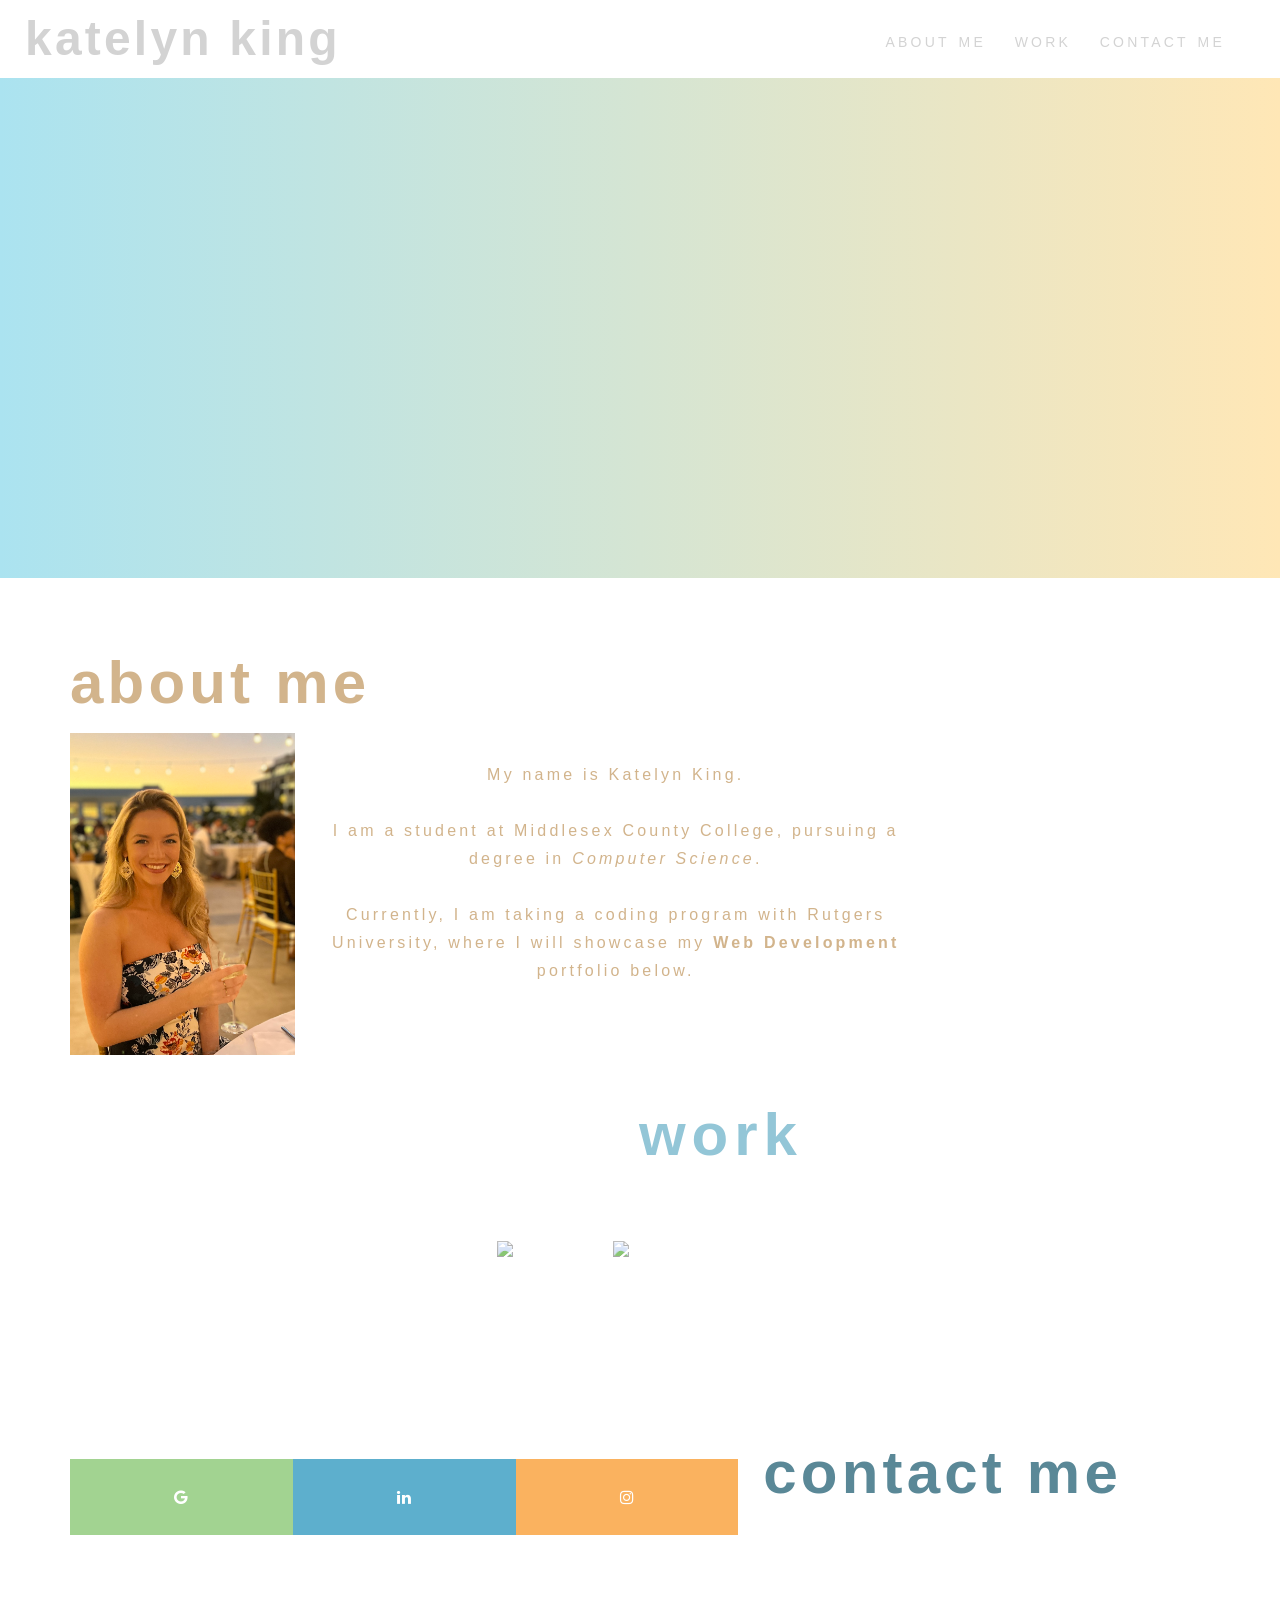
==== index.html @ bce981fd "rename" ====
<!DOCTYPE html>
<html lang="en-us">

<head>
    <meta charset="UTF-8" />
    <link rel="stylesheet" href="./assets/css/reset.css" />
    <link rel="stylesheet" href="./assets/css/style.css">
    <link rel="stylesheet" href="https://cdnjs.cloudflare.com/ajax/libs/font-awesome/4.7.0/css/font-awesome.min.css">
    <title>katelyn king</title>
</head>

<body>
    <div class="header">
        <h1>katelyn king</h1>
        <div>
            <ul>
                <li>
                    <a href="#about-me">about me</a>
                </li>
                <li>
                    <a href="#work">work</a>
                </li>
                <li>
                    <a href="#contact-me">contact me</a>
                </li>
            </ul>
        </div>
    </div>
    <div class="gradient-header"></div> 
    <div class="content">
        
        <div id="about-me" class="about-me">
            <h2>About Me</h2>
            <img src="./assets/images/portrait.jpg" class="float-left"/>
            
            <p>
                <br>
                My name is Katelyn King. 
                <br>
                <br>
                I am a student at Middlesex County College, pursuing a degree in <i>Computer Science</i>. 
                <br>
                <br>
                Currently, I am taking a coding program with Rutgers University, where I will showcase my <b>Web Development</b> portfolio below.
            </p>
            </div>

        <div id="work" class="work">
            <h2><div class="float-center">Work</div></h2>
            <div class="content">
                <p>
                <div class="float-center">
                <img src="./assets/images/cancun.jpg">
                <img src="./assets/images/novisad.jpg">
                </div>
            </p>
        </div>
        </div>
        <div id="contact-me" class="contact-me">
            <h2 class="float-right">Contact Me</h2>
            <p>
                <div class="float-center">
                <a href="mailto:katelynking112@gmail.com" class="fa fa-google"></a> 

                <a href="https://linkedin.com/in/katelyn-king112/" class="fa fa-linkedin"></a> 

                <a href="https://instagram.com/kvtelynking/" class="fa fa-instagram"></a>
                </div>
            </p>
        </div>
    </div>
</body>

</html>
---- assets/css/style.css ----
* {
    box-sizing: border-box;
    padding: 0;
    margin: 0;
    position:relative;
}

title {
    color: white;
}

body {
    background-color: white;
    position:relative;
}

.header {
    position: relative;
    padding: 15px;
    margin-left:10px;
    font-family: sans-serif;
    letter-spacing: 0.2em;
    background-color: white;
    color: lightgray;
}


.header h1 {
    position: relative;
    display: inline-block;
    font-size: 48px;
    
}

.header div {
    position: relative;
    padding-top: 15px;
    padding-inline: 20px;
    margin-right: 20px;
    float: right;
    font-family: sans-serif;
    font-size: 20px;
    font-variant: small-caps;
}

.header div ul li { 
    display: inline-block;
    margin-left: 20px;
}

a {
    color: lightgray;
    text-decoration: none;
}

p {
    display:block;
    min-height: 16px;
    letter-spacing: 0.2em;
    line-height: 28px;
    width:80%;
    text-align: center;
    align-items: center;
    justify-content: center;

}

.gradient-header {
    height: 500px;
    width: 100%;
    margin-bottom: 25px;
    background-image: linear-gradient(to right, rgb(171, 227, 240), rgb(255, 231, 182));
    contain: strict;
} 

.float-left {
    float: left;
    margin-right: 25px;
}

.float-right {
    float: right;
    margin-left: 25px;
}

 .float-center {
    display: flex;
    align-items: center;
    justify-content: center;
} 

.content {
    width: 90%;
    display: inline-block;
    margin-left: 20px;
}

/* SECTIONS */
.about-me {
    margin-bottom: 20px;
    padding: 50px;
    font-family: Arial, Helvetica, sans-serif;
    background-color: white;
    color: tan;
    position:relative;
}

.work {
    margin-bottom: 20px;
    padding: 50px;
    font-family: Arial, Helvetica, sans-serif;
    background-color: white;
    color: #93c6d7;
    position:relative;
}

.work-overlay1 {
    position: absolute;
    top: 50%;
    left: 29%;
    font-size: 25px;
    text-align: center;
    color: white;
    transform: translate(-50%,-50%);
    -ms-transform: translate(-50%,-50%);
}

.work-overlay2 {
    position: absolute;
    top: 50%;
    right: 4.5%;
    font-size: 25px;
    text-align: center;
    color: white;
    transform: translate(-50%,-50%);
    -ms-transform: translate(-50%,-50%);
}

.contact-me {
    margin-bottom: 20px;
    padding: 50px;
    height: 500px;
    align-items: center;
    justify-content: center;
    font-family: Arial, Helvetica, sans-serif;
    background-color: white;
    color: #5a8897;
    position: relative;
}


/* IMAGES */
.about-me img {
    max-height: 400px;
}

.work img {
    margin: 50px;
    max-height: 300px;
    max-width: 100%;
    opacity: 0.7;
}

.work img:hover {
    opacity: 0.4;
    max-height: 302px;
}



/* HEADINGS */
.about-me h2 {
    margin-bottom: 20px;
    font-size: 60px;
    text-transform: lowercase;
    letter-spacing: 0.07em;
    
}

.work h2 {
    margin-bottom: 10px;
    font-size: 60px;
    text-transform: lowercase;
    letter-spacing: 0.1em;
    
}

.contact-me h2 {
    margin-bottom: 20px;
    font-size: 60px;
    text-transform: lowercase;
    letter-spacing: 0.07em;
    align-items:center;
    justify-content: center;
    
}

/* contact icons */
.fa {
    padding: 30px;
    font-size: 40px;
    width: 40%;
    text-align: center;
    text-decoration: none;
  }
  .fa:hover {
    opacity: 0.7;
  }
  
  /* each icon */
  .fa-google {
    background: #88c773c7;
    color: white;
  }

  .fa-linkedin {
    background: #5dafcd;
    color: white;
  }
  
  .fa-instagram {
    background: #fab25f;
    color: white;
  }

  /* icon hover */
  a:hover {
      color: tan;
  }

  a:active {
      color:#93c6d7;
  }

  li:hover {
    color: tan;
    padding-bottom: 5px;
    border-bottom-style: solid;
    border-bottom-width: 1.3px;
    width: fit-content;
  }
  
  /* The user is actively pressing down on the element */
  li:active {
    color:#93c6d7;
    padding-bottom: 5px;
    border-bottom-style: solid;
    border-bottom-width: 1.3px;
    width: fit-content;
  }
  
  /* The element is currently in focus, either by tabbing to or clicking on it */
  li:focus {
    outline: none;
    border-color: #93c6d7;
  }
  

  @media screen and (max-width: 768px) {
      * {
        flex-direction: row;
        display: flex;
        flex-wrap: wrap;
        align-content: flex-start;
        justify-content: center;
        align-items: stretch;
        block-size:auto;
      }

    /* Change the header */
    h1 {
        position: fixed;
        text-align: center;
        width: 100%;
        color:#93c6d7;
    }
    
    /* Change the navbar */
    li {
        flex-direction: column;
        padding-bottom: 5px;
        position: relative;
        width:100%;
        background-color: white;
        align-items:center;
        justify-content: center;
    }

    .gradient-header {
        display:none;
        
    }

    .about-me h2 {
        width: 100%;
        text-align:center;
        /* padding-right: 20px; */
    }

    .about-me {
        text-align:center;
    }

    .about-me img {
        max-width: 50%;
        
    }

    .work h2 {
        width: 100%;
        text-align: center;
        /* padding-right: 20px; */
    }
    .work img {
        display:block;
        block-size: auto;
        flex-direction:row;
        align-items: stretch;
        max-width: 50%;
    }

    .contact-me h2 {
        width: 100%;
        display: grid;
        flex-direction: row;
        text-align: center;
        padding-right: 25px;
    }

    


  }
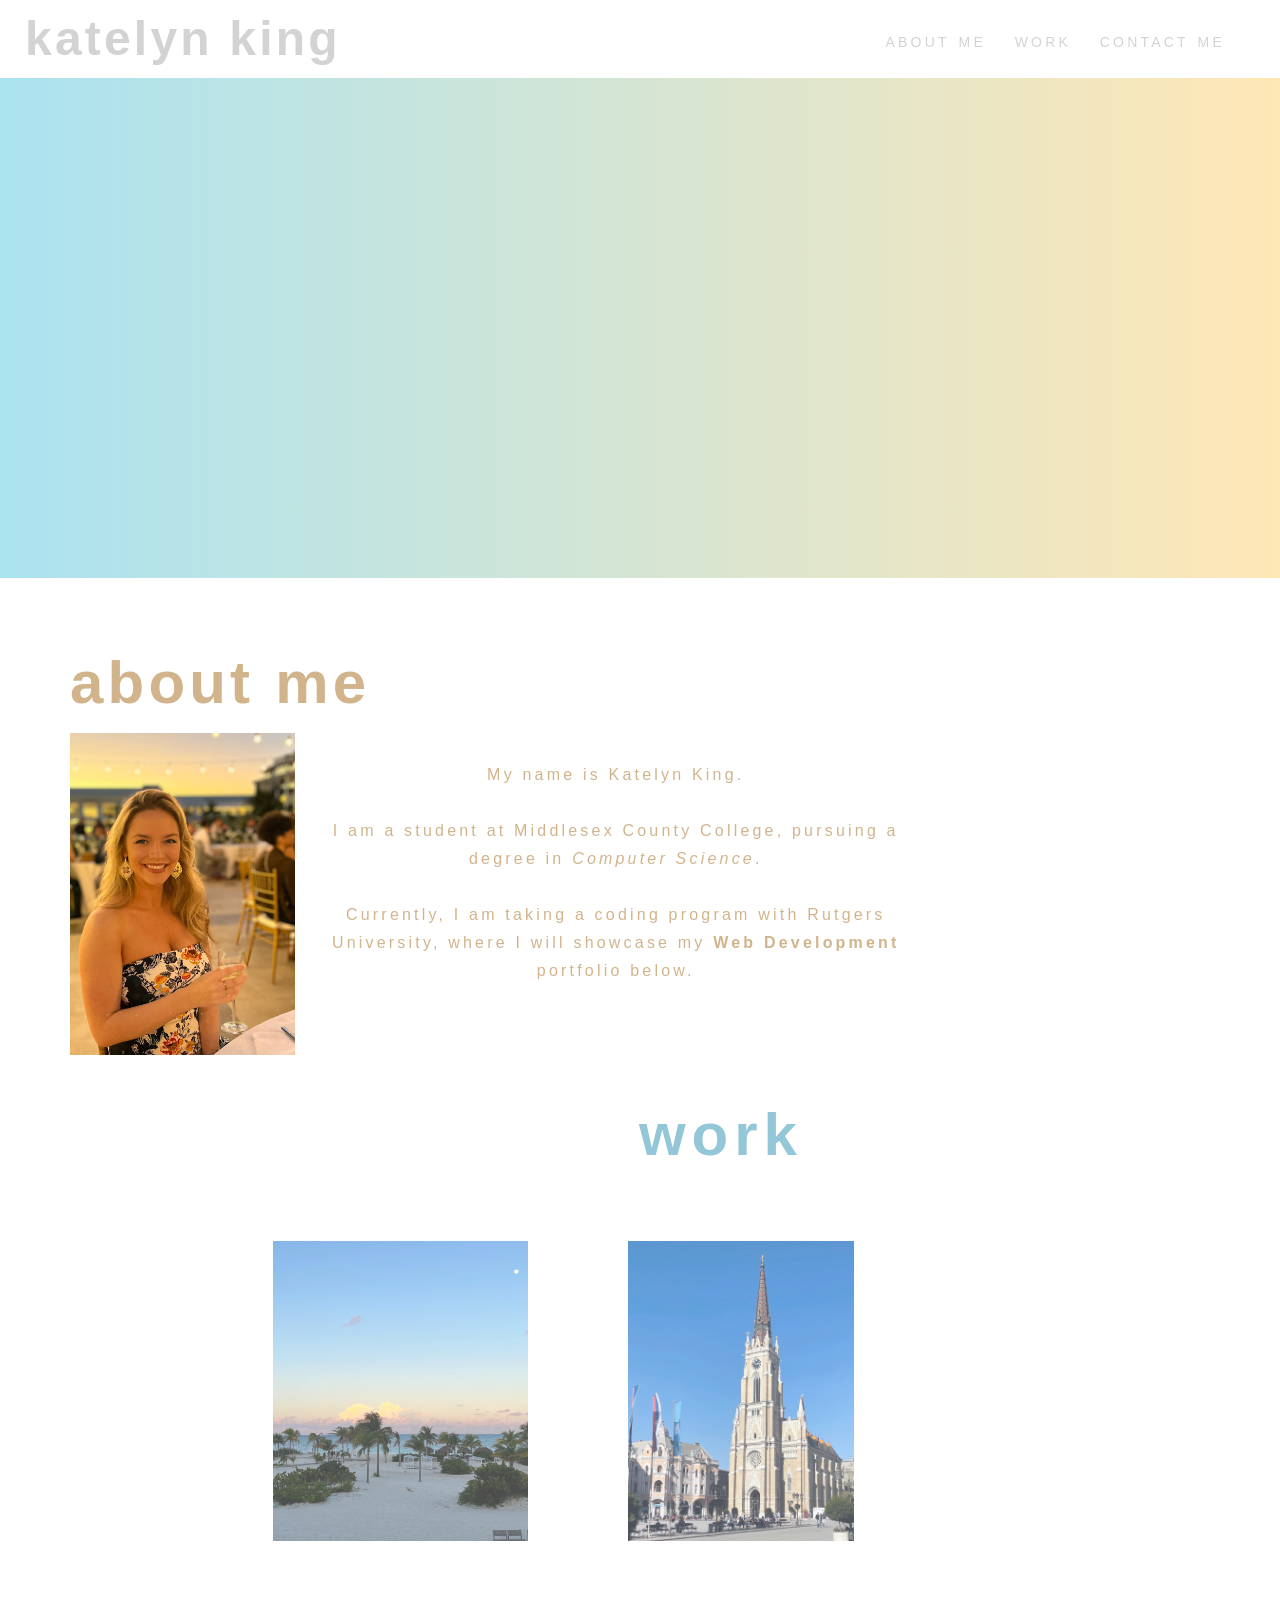
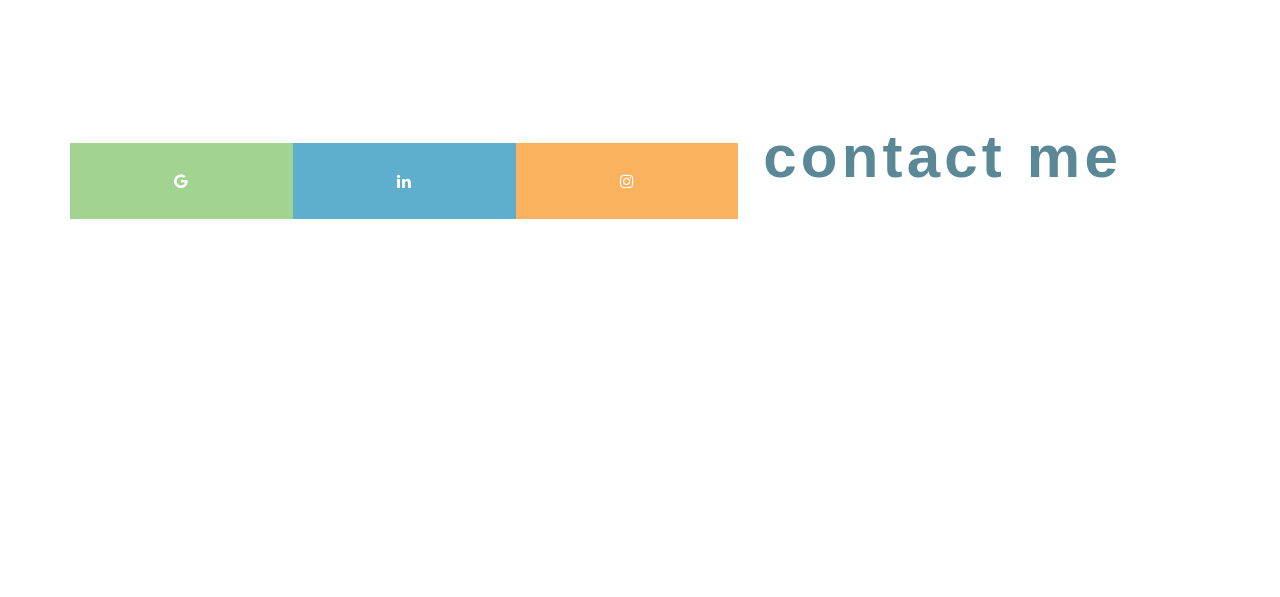
==== commit a35a8562: "mod" ====
--- a/index.html
+++ b/index.html
@@ -50,8 +50,8 @@
             <div class="content">
                 <p>
                 <div class="float-center">
-                <img src="./assets/images/cancun.jpg">
-                <img src="./assets/images/novisad.jpg">
+                <img src="./assets/images/cancun.JPG">
+                <img src="./assets/images/novisad.JPG">
                 </div>
             </p>
         </div>
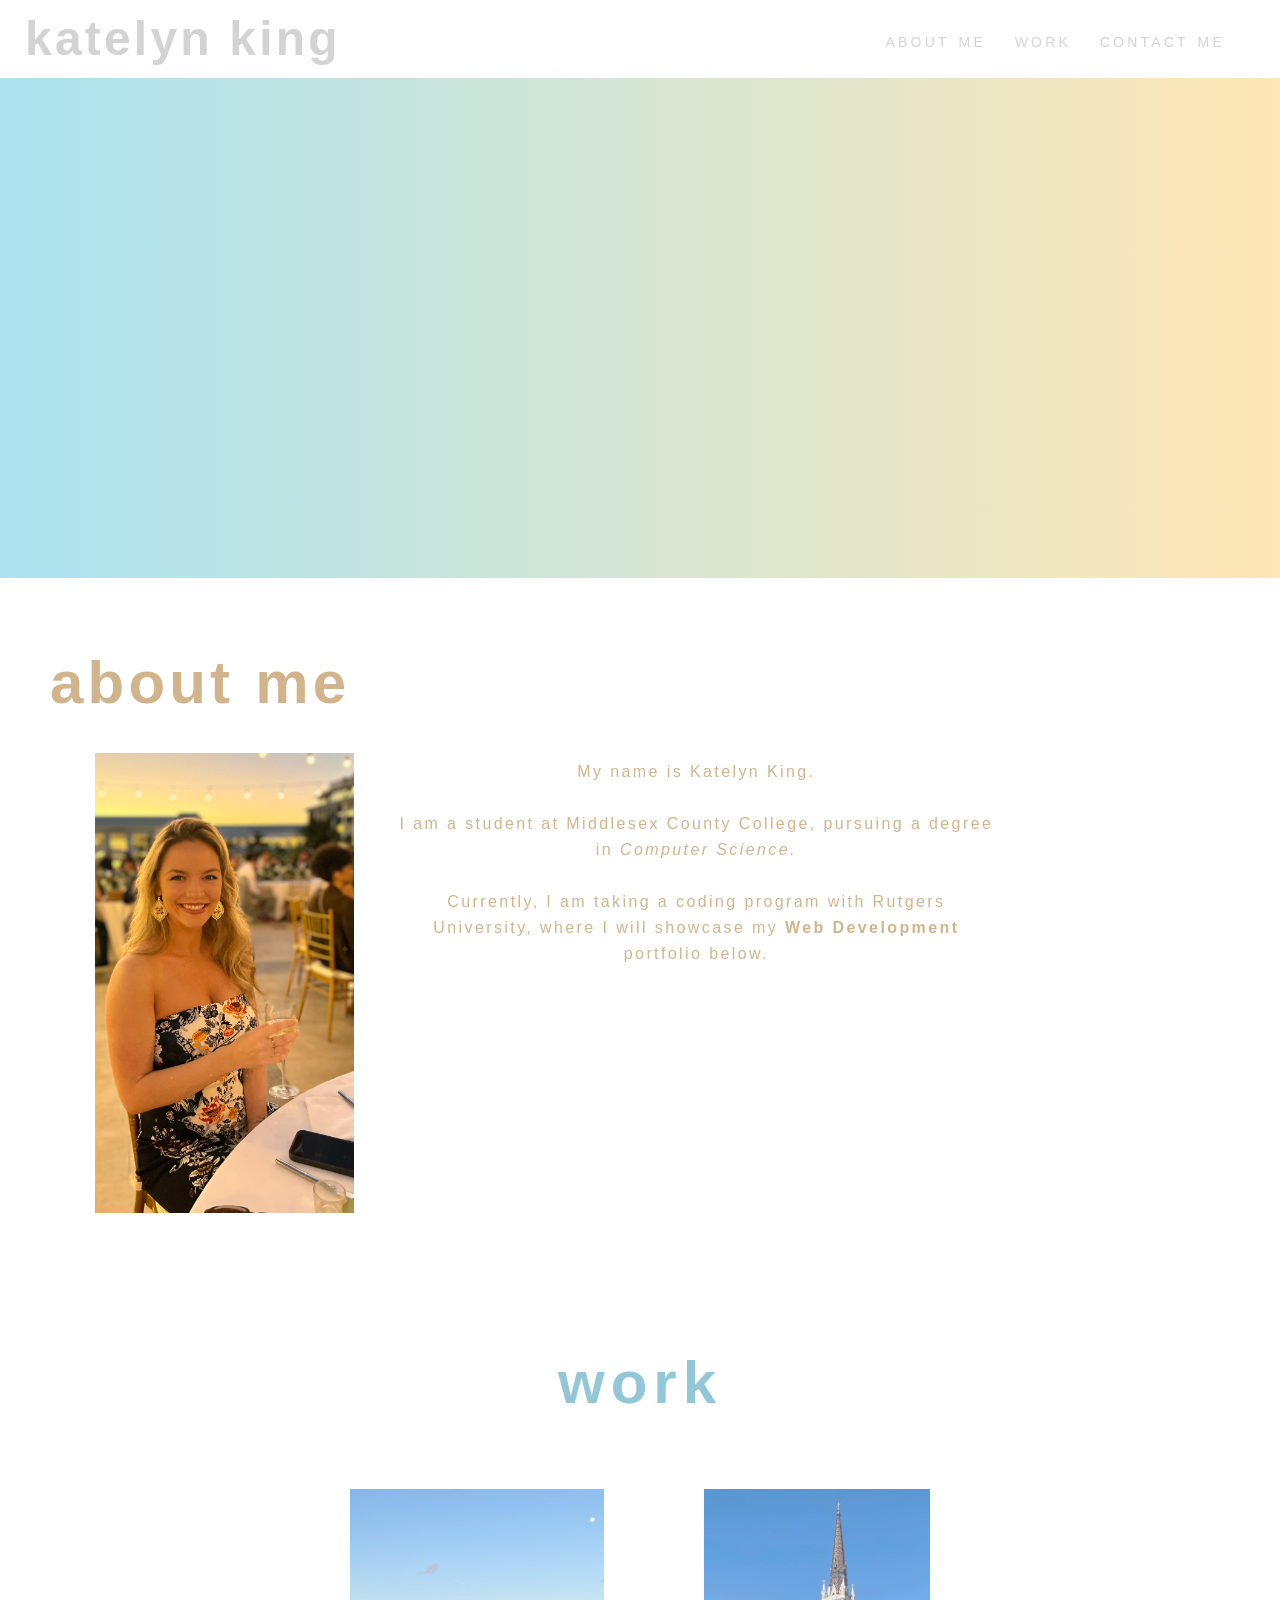
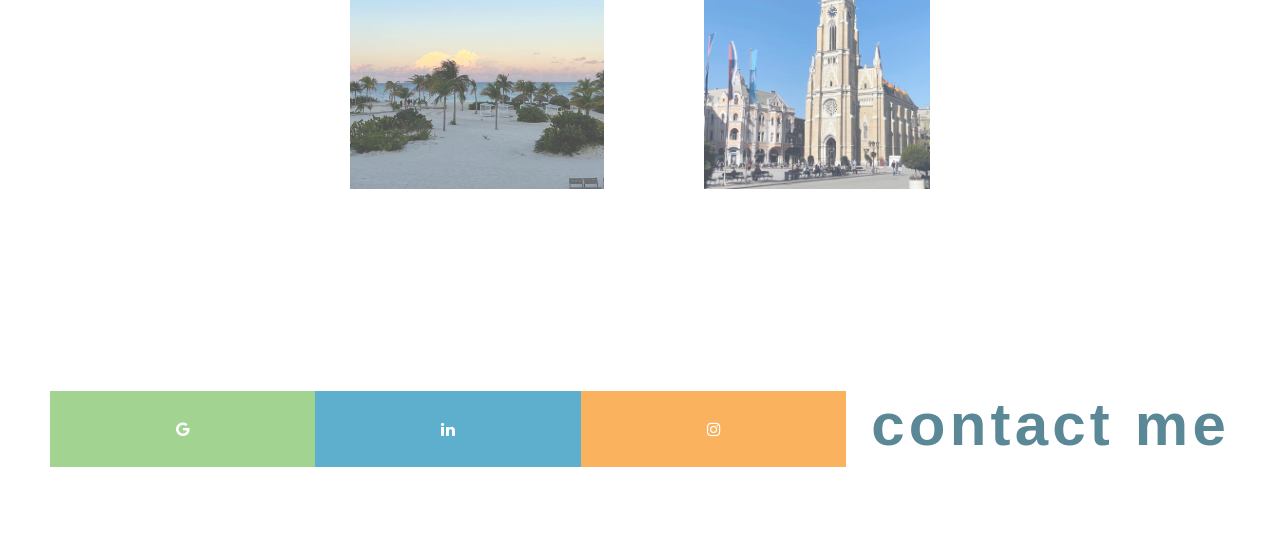
==== commit 65d7c4e2: "msg" ====
--- a/index.html
+++ b/index.html
@@ -33,12 +33,12 @@
             <h2>About Me</h2>
             <img src="./assets/images/portrait.jpg" class="float-left"/>
             
-            <p>
+            <p class="p2">
                 <br>
                 My name is Katelyn King. 
                 <br>
                 <br>
-                I am a student at Middlesex County College, pursuing a degree in <i>Computer Science</i>. 
+                I am a student at Middlesex County College, pursuing a degree in <i>Computer Science.</i> 
                 <br>
                 <br>
                 Currently, I am taking a coding program with Rutgers University, where I will showcase my <b>Web Development</b> portfolio below.
--- a/assets/css/style.css
+++ b/assets/css/style.css
@@ -56,14 +56,23 @@
 p {
     display:block;
     min-height: 16px;
-    letter-spacing: 0.2em;
-    line-height: 28px;
+    letter-spacing: 0.15em;
+    line-height: 26px;
     width:80%;
-    text-align: center;
     align-items: center;
     justify-content: center;
 
 }
+
+.p2 {
+    display: block;
+    text-align:center;
+    max-width: 80%;
+    /* padding-left: 20px; */
+    max-height: 600px;
+
+}
+
 
 .gradient-header {
     height: 500px;
@@ -76,11 +85,14 @@
 .float-left {
     float: left;
     margin-right: 25px;
+    margin-left: 25px;
+    padding: 20px;
 }
 
 .float-right {
     float: right;
     margin-left: 25px;
+    padding-top: 20px;
 }
 
  .float-center {
@@ -90,9 +102,8 @@
 } 
 
 .content {
-    width: 90%;
-    display: inline-block;
-    margin-left: 20px;
+    width: 100%;
+    display: grid;
 }
 
 /* SECTIONS */
@@ -114,34 +125,11 @@
     position:relative;
 }
 
-.work-overlay1 {
-    position: absolute;
-    top: 50%;
-    left: 29%;
-    font-size: 25px;
-    text-align: center;
-    color: white;
-    transform: translate(-50%,-50%);
-    -ms-transform: translate(-50%,-50%);
-}
-
-.work-overlay2 {
-    position: absolute;
-    top: 50%;
-    right: 4.5%;
-    font-size: 25px;
-    text-align: center;
-    color: white;
-    transform: translate(-50%,-50%);
-    -ms-transform: translate(-50%,-50%);
-}
-
 .contact-me {
     margin-bottom: 20px;
     padding: 50px;
-    height: 500px;
-    align-items: center;
-    justify-content: center;
+    align-items:baseline;
+    justify-content:baseline;
     font-family: Arial, Helvetica, sans-serif;
     background-color: white;
     color: #5a8897;
@@ -151,7 +139,8 @@
 
 /* IMAGES */
 .about-me img {
-    max-height: 400px;
+    max-height: 500px;
+    
 }
 
 .work img {
@@ -294,7 +283,7 @@
     .about-me h2 {
         width: 100%;
         text-align:center;
-        /* padding-right: 20px; */
+        
     }
 
     .about-me {
@@ -309,8 +298,8 @@
     .work h2 {
         width: 100%;
         text-align: center;
-        /* padding-right: 20px; */
-    }
+    }
+
     .work img {
         display:block;
         block-size: auto;
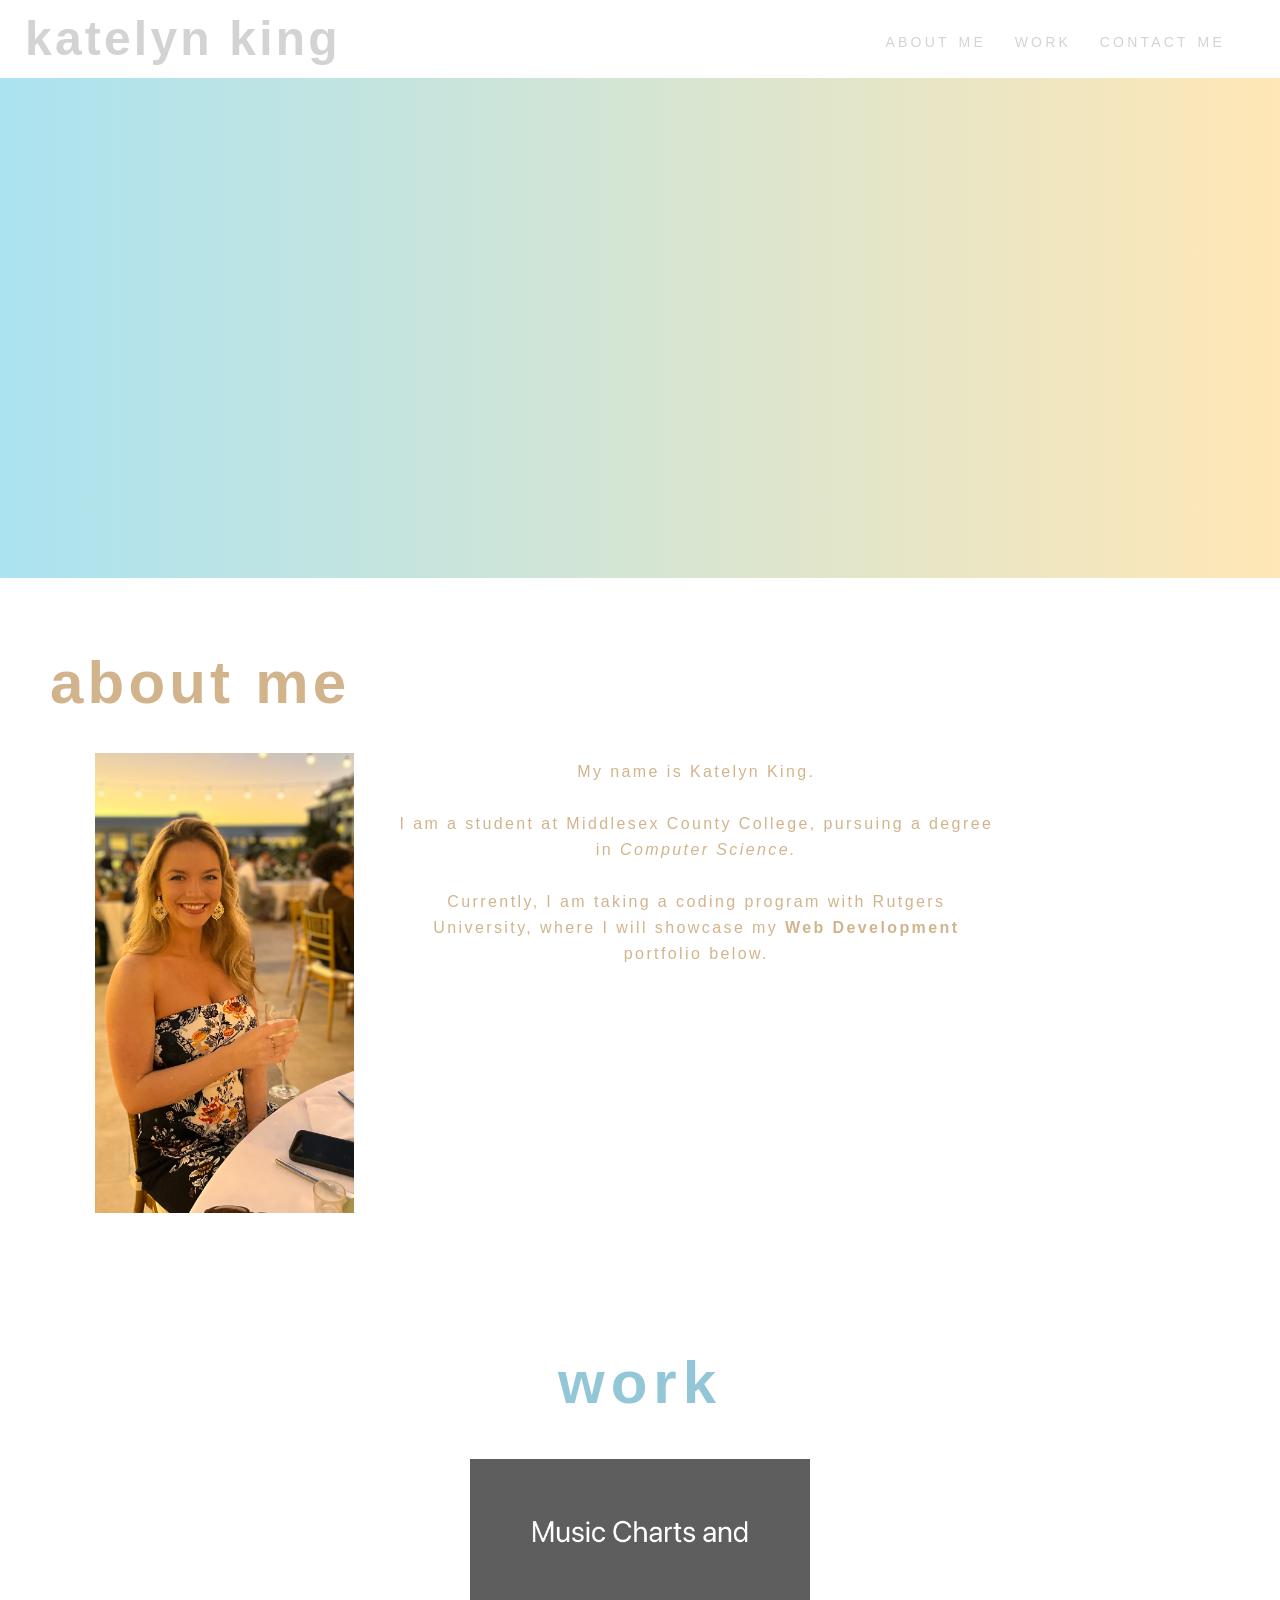
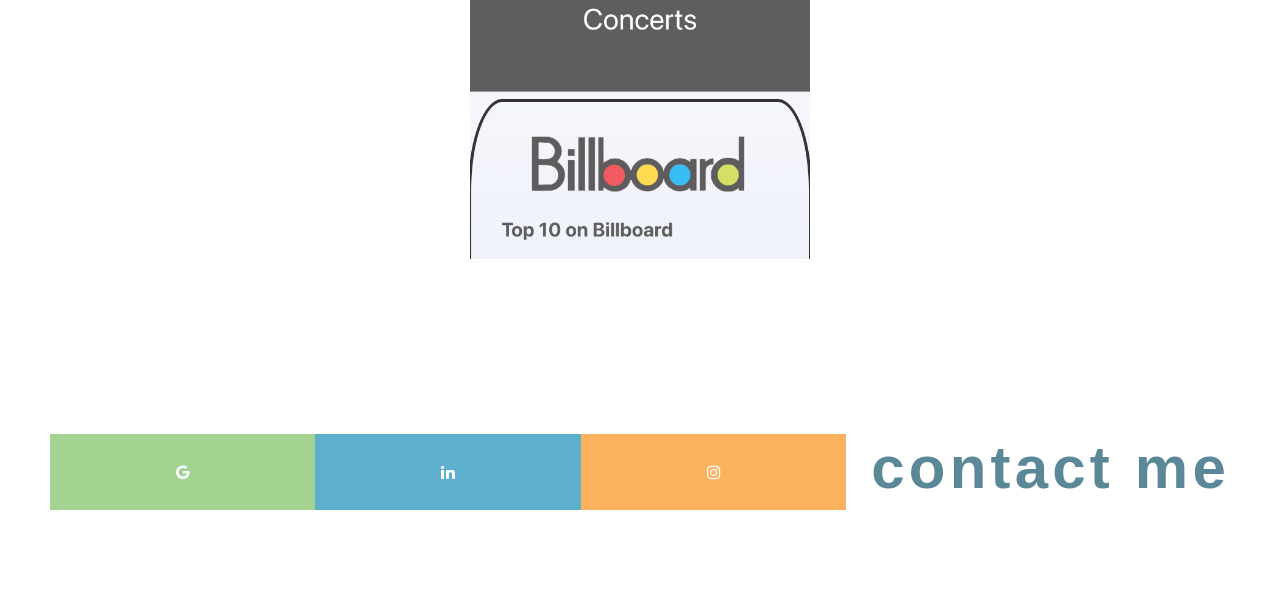
==== commit 15b7dfd5: "added project 1, alt text, and link in README" ====
--- a/index.html
+++ b/index.html
@@ -31,7 +31,7 @@
         
         <div id="about-me" class="about-me">
             <h2>About Me</h2>
-            <img src="./assets/images/portrait.jpg" class="float-left"/>
+            <img alt="Portrait" src="./assets/images/portrait.jpg" class="float-left"/>
             
             <p class="p2">
                 <br>
@@ -50,8 +50,8 @@
             <div class="content">
                 <p>
                 <div class="float-center">
-                <img src="./assets/images/cancun.JPG">
-                <img src="./assets/images/novisad.JPG">
+                <a href="https://bgrinthal.github.io/Music-API-Project/" target="_blank"> 
+                    <img alt="Music Charts and Concerts" src="./assets/images/music-charts-concerts.png"></a>
                 </div>
             </p>
         </div>
@@ -62,9 +62,9 @@
                 <div class="float-center">
                 <a href="mailto:katelynking112@gmail.com" class="fa fa-google"></a> 
 
-                <a href="https://linkedin.com/in/katelyn-king112/" class="fa fa-linkedin"></a> 
+                <a href="https://linkedin.com/in/katelyn-king112/" target="_blank" rel="noopener noreferrer" class="fa fa-linkedin"></a> 
 
-                <a href="https://instagram.com/kvtelynking/" class="fa fa-instagram"></a>
+                <a href="https://instagram.com/kvtelynking/" target="_blank" rel="noopener noreferrer" class="fa fa-instagram"></a>
                 </div>
             </p>
         </div>
--- a/assets/css/style.css
+++ b/assets/css/style.css
@@ -68,7 +68,6 @@
     display: block;
     text-align:center;
     max-width: 80%;
-    /* padding-left: 20px; */
     max-height: 600px;
 
 }
@@ -144,15 +143,15 @@
 }
 
 .work img {
-    margin: 50px;
-    max-height: 300px;
+    margin: 20px;
+    max-height: 400px;
     max-width: 100%;
-    opacity: 0.7;
+    opacity: 0.8;
 }
 
 .work img:hover {
     opacity: 0.4;
-    max-height: 302px;
+    max-height: 398px;
 }
 
 
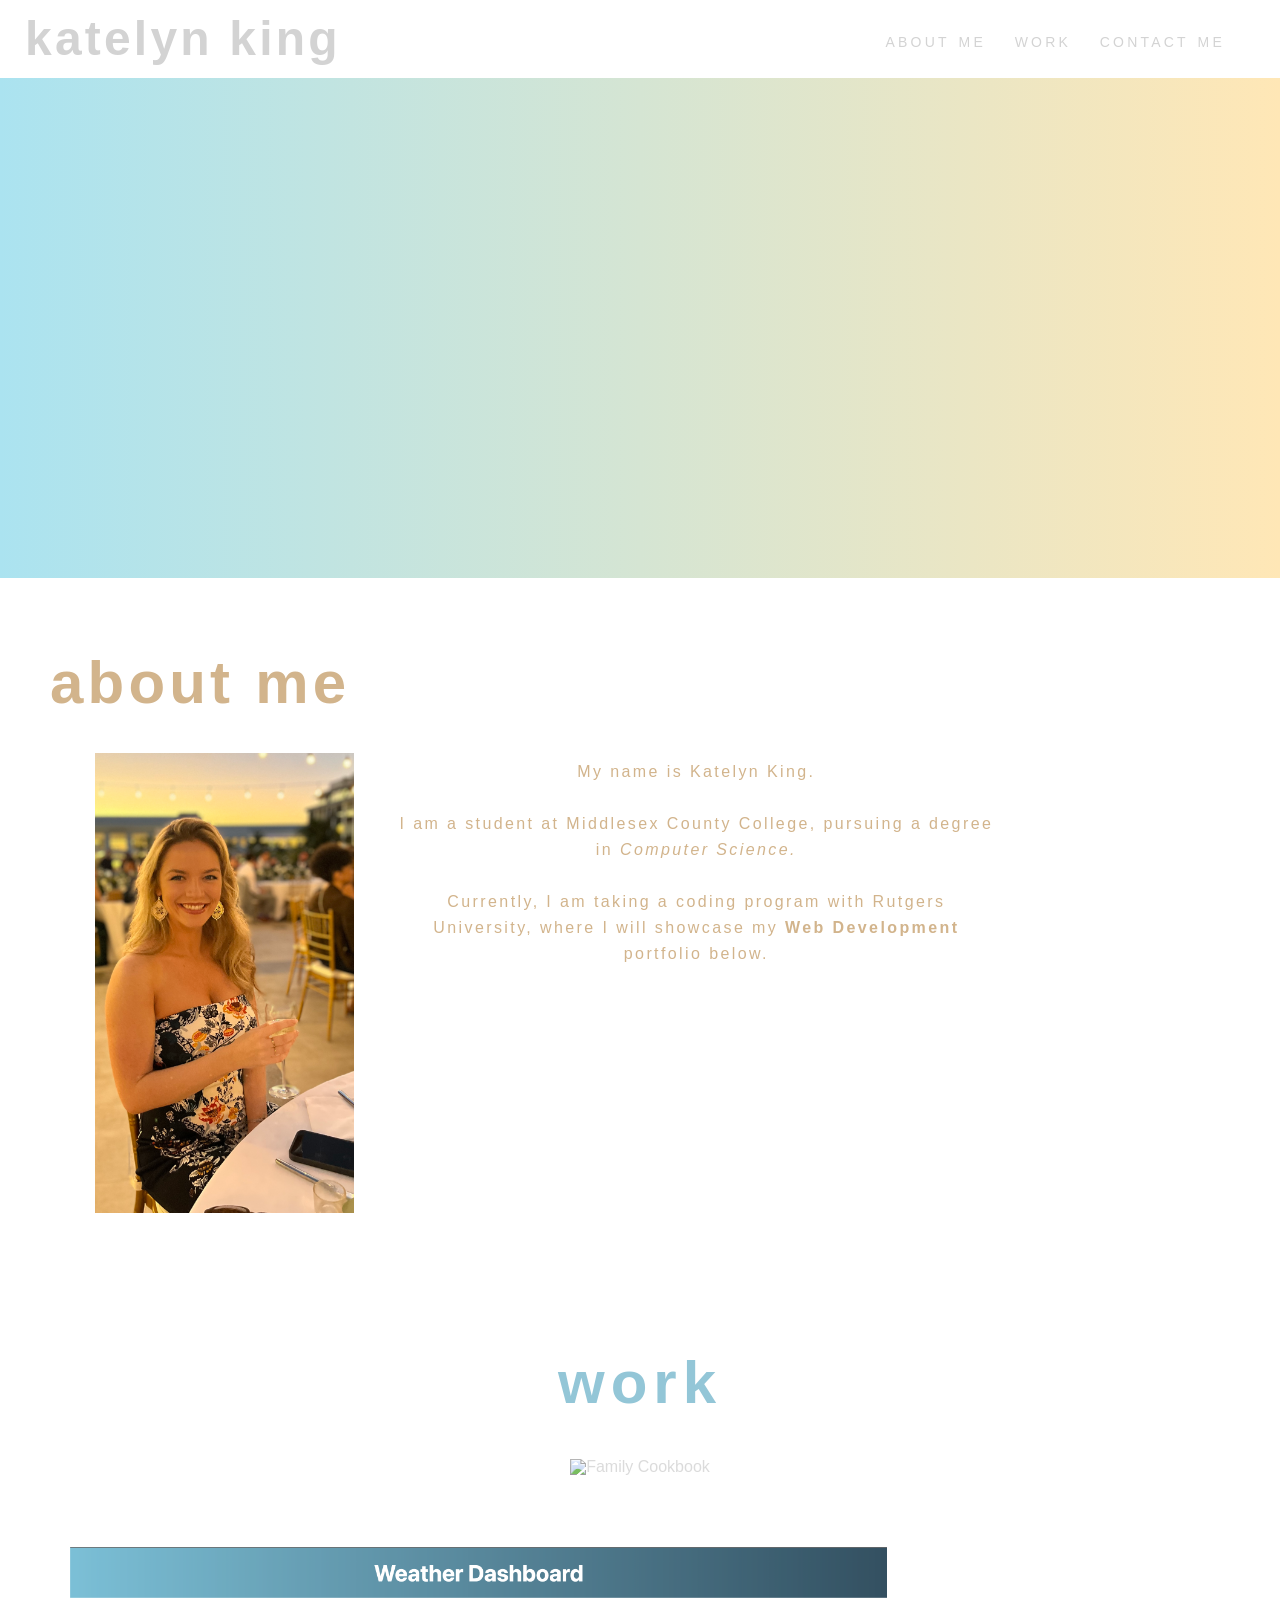
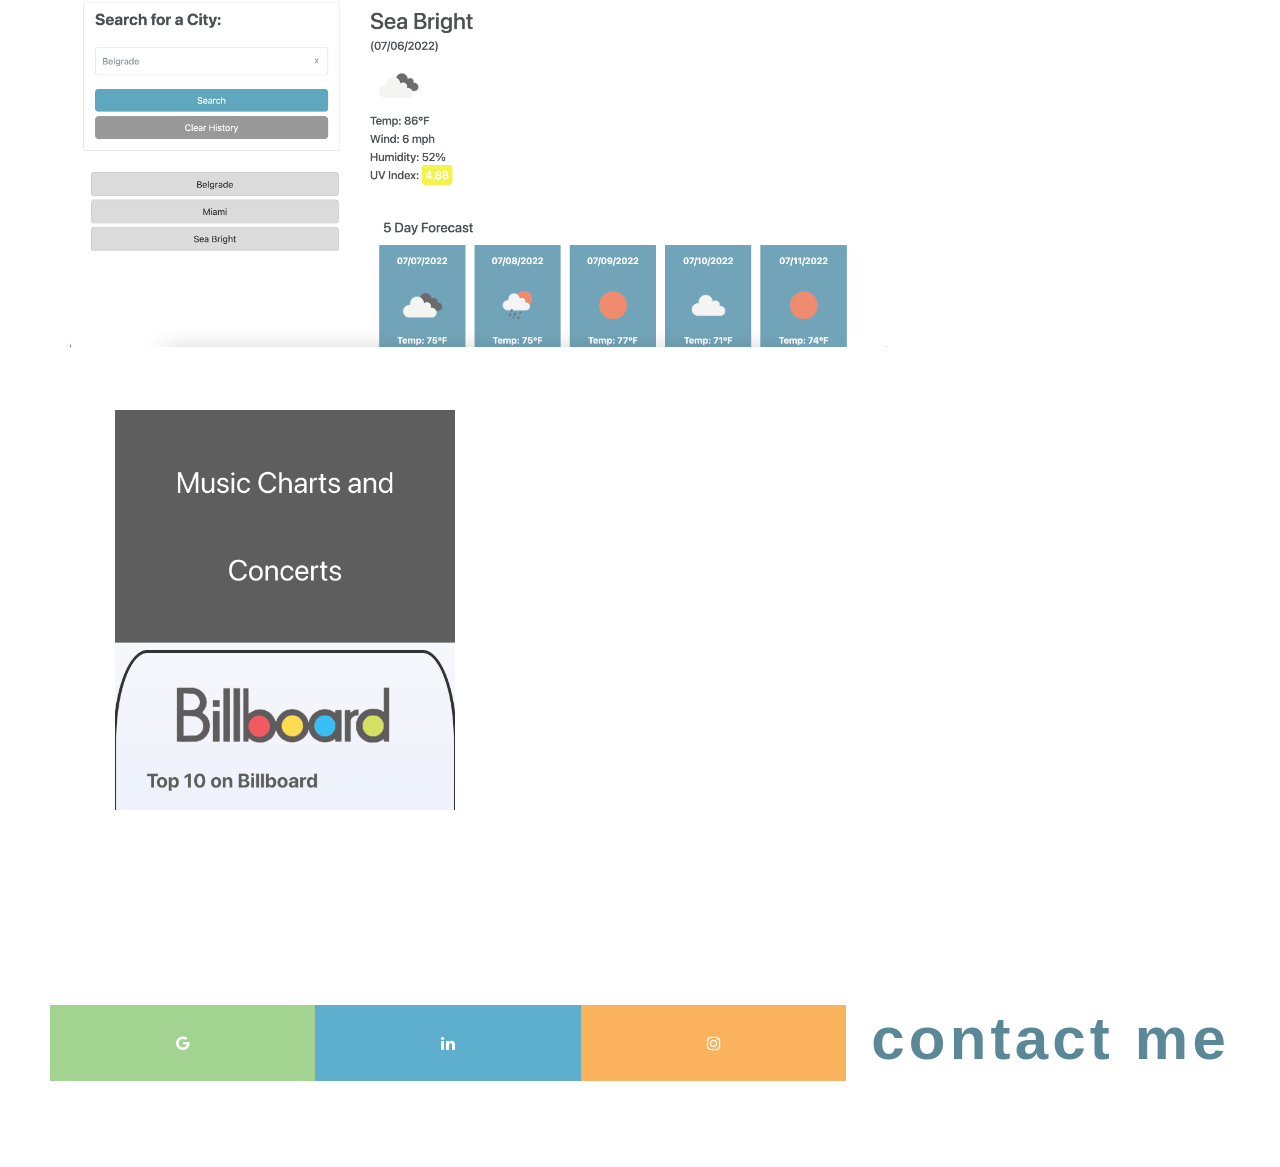
==== commit e27cb94d: "added to work" ====
--- a/index.html
+++ b/index.html
@@ -49,11 +49,22 @@
             <h2><div class="float-center">Work</div></h2>
             <div class="content">
                 <p>
-                <div class="float-center">
-                <a href="https://bgrinthal.github.io/Music-API-Project/" target="_blank"> 
-                    <img alt="Music Charts and Concerts" src="./assets/images/music-charts-concerts.png"></a>
-                </div>
-            </p>
+                    <div class="float-center">
+                    <a href="https://family-cookbook-astokes.herokuapp.com/" target="_blank"> 
+                        <img alt="Family Cookbook" src=""></a>
+                        </div>
+                        <br><br>
+                        <div style="float:right;">
+                            <a href="https://katelynking.github.io/Weather-API/" target="_blank"> 
+                                <img alt="Weather Dashboard" src="./assets/images/weather-dash.png"></a>
+                        <div class ="float-left">
+                        <a href="https://bgrinthal.github.io/Music-API-Project/" target="_blank"> 
+                            <img alt="Music Charts and Concerts" src="./assets/images/music-charts-concerts.png"></a>
+                        </div>
+                            
+    
+                    </div>
+                </p>
         </div>
         </div>
         <div id="contact-me" class="contact-me">
